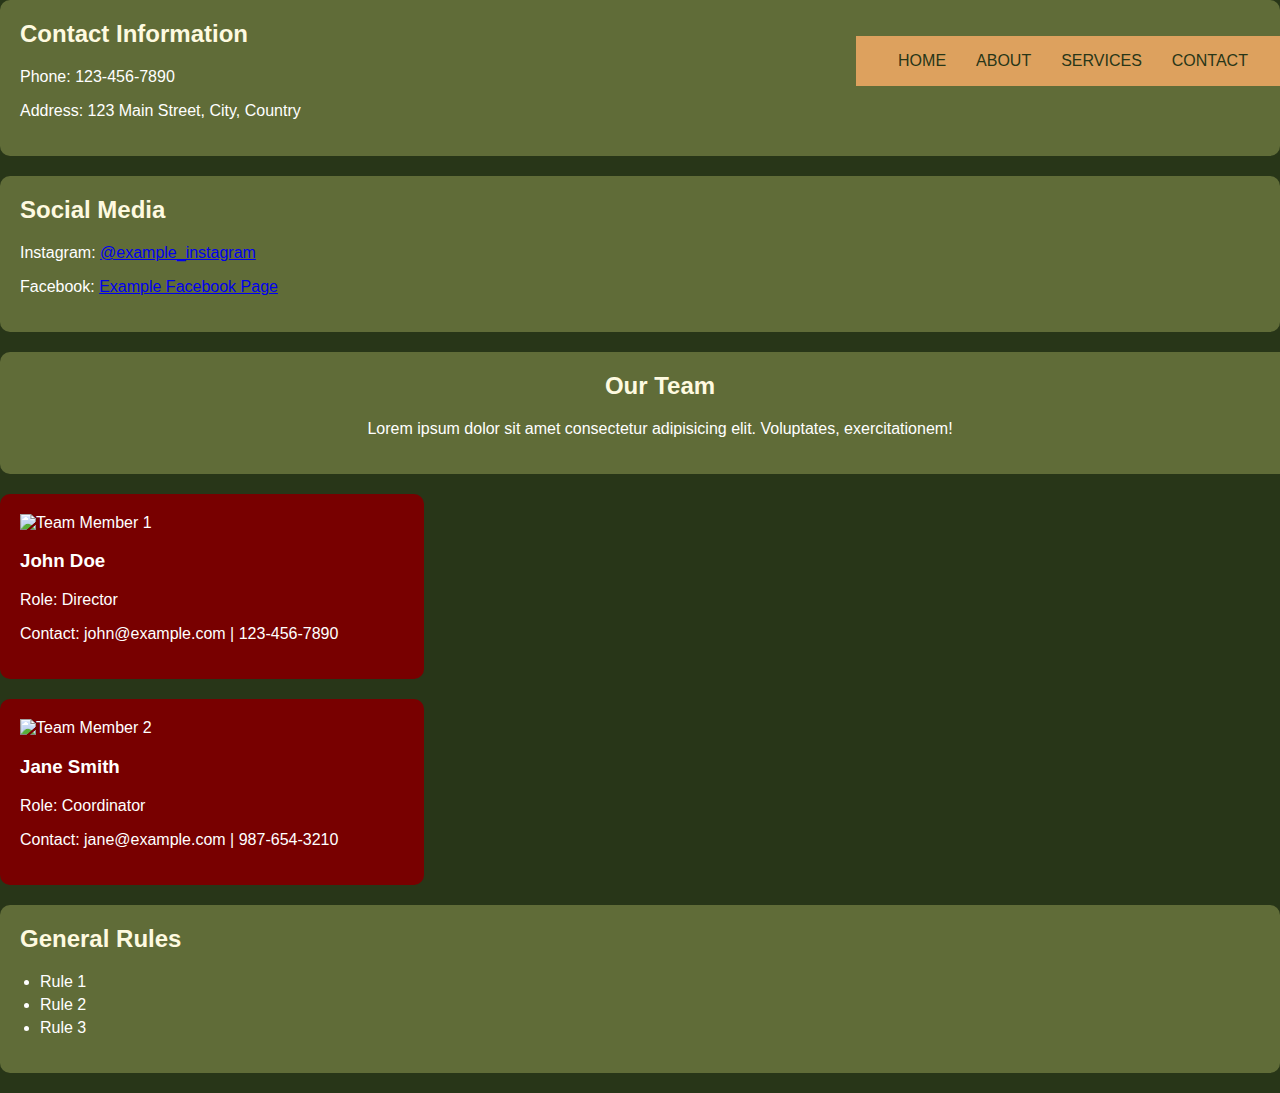
==== about.html @ 7e200e68 "Add files via upload" ====
<!DOCTYPE html>
<html lang="en">
<head>
    <meta charset="UTF-8">
    <meta name="viewport" content="width=device-width, initial-scale=1.0">
    <title>About Us</title>
    <link rel="stylesheet" href="aboutstyles.css">
</head>
<body>
    <ul class="navlist">
        <li><a href="index.html">Home</a></li>
        <li><a href="#">About</a></li>
        <li><a href="#">Services</a></li>
        <li><a href="#">Contact</a></li>
    </ul>

    <!-- Contact Information -->
    <section class="contact-info">
        <div class="box">
            <h2>Contact Information</h2>
            <p>Phone: 123-456-7890</p>
            <p>Address: 123 Main Street, City, Country</p>
        </div>
    </section>

    <!-- Social Media -->
    <section class="social-media">
        <div class="box">
            <h2>Social Media</h2>
            <p>Instagram: <a href="#">@example_instagram</a></p>
            <p>Facebook: <a href="#">Example Facebook Page</a></p>
        </div>
    </section>

    <!-- Team Members -->
    <section class="team">
        <div class="box description">
            <h2>Our Team</h2>
            <p>Lorem ipsum dolor sit amet consectetur adipisicing elit. Voluptates, exercitationem!</p>
        </div>
        <!-- Team member 1 -->
        <div class="box team-member left">
            <img src="team_member1.jpg" alt="Team Member 1">
            <h3>John Doe</h3>
            <p>Role: Director</p>
            <p>Contact: john@example.com | 123-456-7890</p>
        </div>
        <!-- Team member 2 -->
        <div class="box team-member right">
            <img src="team_member2.jpg" alt="Team Member 2">
            <h3>Jane Smith</h3>
            <p>Role: Coordinator</p>
            <p>Contact: jane@example.com | 987-654-3210</p>
        </div>
        <!-- Add more team members as needed -->
    </section>

    <!-- General Rules -->
    <section class="rules">
        <div class="box">
            <h2>General Rules</h2>
            <ul>
                <li>Rule 1</li>
                <li>Rule 2</li>
                <li>Rule 3</li>
                <!-- Add more rules as needed -->
            </ul>
        </div>
    </section>
</body>
</html>
---- aboutstyles.css ----
body {
  margin: 0;
  padding: 0;
  font-family: Arial, sans-serif;
  background-color: #283618;
  color: #fff;
}

.navlist {
  position: absolute; /* Absolute position */
  top: 20px; /* Align to the top */
  right: 0; /* Align to the right */
  background-color: #dda15e; /* Navbar background color */
  width: 30%;
  height: 50px;
  list-style-type: none; /* Remove default list style */
  display: flex;
  justify-content: center;
  align-items: center;
}

.navlist li {
  margin-right: 30px;
}

.navlist a {
  text-decoration: none; /* Remove underline from links */
  color: #283618; /* Link color */
  text-transform: uppercase;
}

.box {
  background-color: #606c38;
  padding: 20px;
  border-radius: 10px;
  margin-bottom: 20px;
}

.box h2 {
  margin-top: 0;
  color: #fefae0;
}

.team-member {
  width: 30%;
  background-color: #780000;
  border-radius: 10px;
  padding: 20px;
  margin-bottom: 20px;
}

.team-member.left {
  order: 1;
}

.team-member.right {
  order: 3;
}

.description {
  width: 100%;
  text-align: center;
}

.rules ul {
  padding-left: 20px;
}

.rules li {
  margin-bottom: 5px;
}
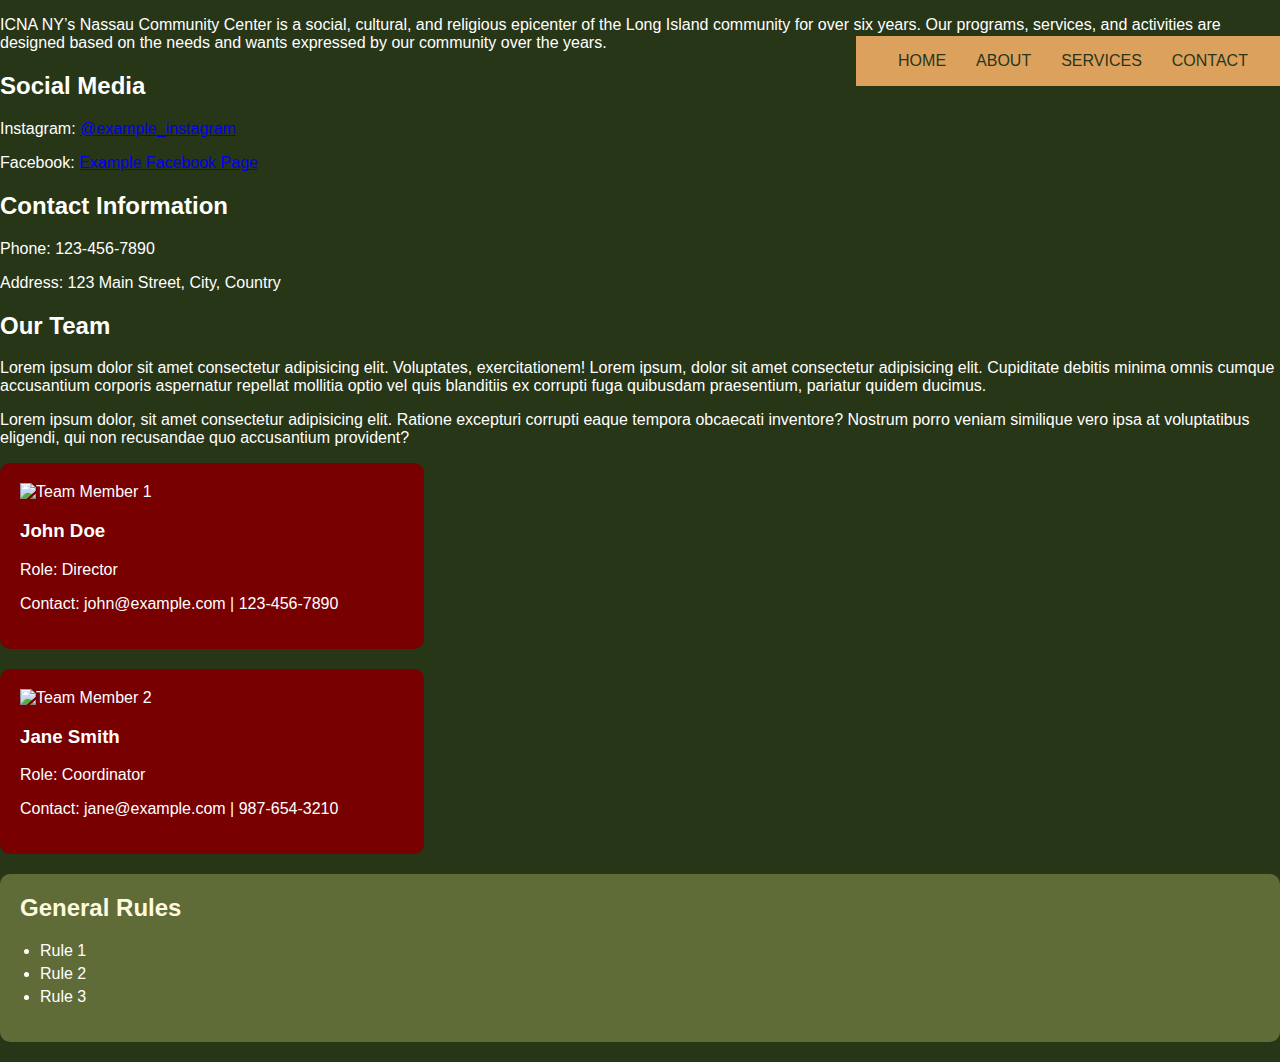
==== commit c030115f: "Update about.html" ====
--- a/about.html
+++ b/about.html
@@ -1,71 +1,91 @@
 <!DOCTYPE html>
 <html lang="en">
-<head>
-    <meta charset="UTF-8">
-    <meta name="viewport" content="width=device-width, initial-scale=1.0">
+  <head>
+    <meta charset="UTF-8" />
+    <meta name="viewport" content="width=device-width, initial-scale=1.0" />
     <title>About Us</title>
-    <link rel="stylesheet" href="aboutstyles.css">
-</head>
-<body>
+    <link rel="stylesheet" href="aboutstyles.css" />
+  </head>
+  <body>
     <ul class="navlist">
-        <li><a href="index.html">Home</a></li>
-        <li><a href="#">About</a></li>
-        <li><a href="#">Services</a></li>
-        <li><a href="#">Contact</a></li>
+      <li><a href="index.html">Home</a></li>
+      <li><a href="about.html">About</a></li>
+      <li><a href="#">Services</a></li>
+      <li><a href="#">Contact</a></li>
     </ul>
 
     <!-- Contact Information -->
-    <section class="contact-info">
-        <div class="box">
-            <h2>Contact Information</h2>
-            <p>Phone: 123-456-7890</p>
-            <p>Address: 123 Main Street, City, Country</p>
+
+    <div class="entire">
+      <section class="about">
+        <p class="textdescription">
+          ICNA NY’s Nassau Community Center is a social, cultural, and religious
+          epicenter of the Long Island community for over six years. Our
+          programs, services, and activities are designed based on the needs and
+          wants expressed by our community over the years.
+        </p>
+      </section>
+
+      <section class="contact">
+        <div class="contactbox1">
+          <h2>Social Media</h2>
+          <p>Instagram: <a href="#">@example_instagram</a></p>
+          <p>Facebook: <a href="#">Example Facebook Page</a></p>
         </div>
-    </section>
+        <div class="contactbox2">
+          <h2>Contact Information</h2>
+          <p>Phone: 123-456-7890</p>
+          <p>Address: 123 Main Street, City, Country</p>
+        </div>
+      </section>
 
-    <!-- Social Media -->
-    <section class="social-media">
-        <div class="box">
-            <h2>Social Media</h2>
-            <p>Instagram: <a href="#">@example_instagram</a></p>
-            <p>Facebook: <a href="#">Example Facebook Page</a></p>
-        </div>
-    </section>
-
-    <!-- Team Members -->
-    <section class="team">
-        <div class="box description">
-            <h2>Our Team</h2>
-            <p>Lorem ipsum dolor sit amet consectetur adipisicing elit. Voluptates, exercitationem!</p>
+      <section class="team">
+        <div class="teamdescription">
+          <h2>Our Team</h2>
+          <p>
+            Lorem ipsum dolor sit amet consectetur adipisicing elit. Voluptates,
+            exercitationem! Lorem ipsum, dolor sit amet consectetur adipisicing
+            elit. Cupiditate debitis minima omnis cumque accusantium corporis
+            aspernatur repellat mollitia optio vel quis blanditiis ex corrupti
+            fuga quibusdam praesentium, pariatur quidem ducimus.
+          </p>
+          <p>
+            Lorem ipsum dolor, sit amet consectetur adipisicing elit. Ratione
+            excepturi corrupti eaque tempora obcaecati inventore? Nostrum porro
+            veniam similique vero ipsa at voluptatibus eligendi, qui non
+            recusandae quo accusantium provident?
+          </p>
         </div>
         <!-- Team member 1 -->
         <div class="box team-member left">
-            <img src="team_member1.jpg" alt="Team Member 1">
-            <h3>John Doe</h3>
-            <p>Role: Director</p>
-            <p>Contact: john@example.com | 123-456-7890</p>
+          <img src="team_member1.jpg" alt="Team Member 1" />
+          <h3>John Doe</h3>
+          <p>Role: Director</p>
+          <p>Contact: john@example.com | 123-456-7890</p>
         </div>
         <!-- Team member 2 -->
         <div class="box team-member right">
-            <img src="team_member2.jpg" alt="Team Member 2">
-            <h3>Jane Smith</h3>
-            <p>Role: Coordinator</p>
-            <p>Contact: jane@example.com | 987-654-3210</p>
+          <img src="team_member2.jpg" alt="Team Member 2" />
+          <h3>Jane Smith</h3>
+          <p>Role: Coordinator</p>
+          <p>Contact: jane@example.com | 987-654-3210</p>
         </div>
         <!-- Add more team members as needed -->
-    </section>
+      </section>
 
-    <!-- General Rules -->
-    <section class="rules">
+      <!-- General Rules -->
+      <section class="rules">
         <div class="box">
-            <h2>General Rules</h2>
-            <ul>
-                <li>Rule 1</li>
-                <li>Rule 2</li>
-                <li>Rule 3</li>
-                <!-- Add more rules as needed -->
-            </ul>
+          <h2>General Rules</h2>
+          <ul>
+            <li>Rule 1</li>
+            <li>Rule 2</li>
+            <li>Rule 3</li>
+            <!-- Add more rules as needed -->
+          </ul>
         </div>
-    </section>
-</body>
+      </section>
+    </div>
+  </body>
 </html>
+
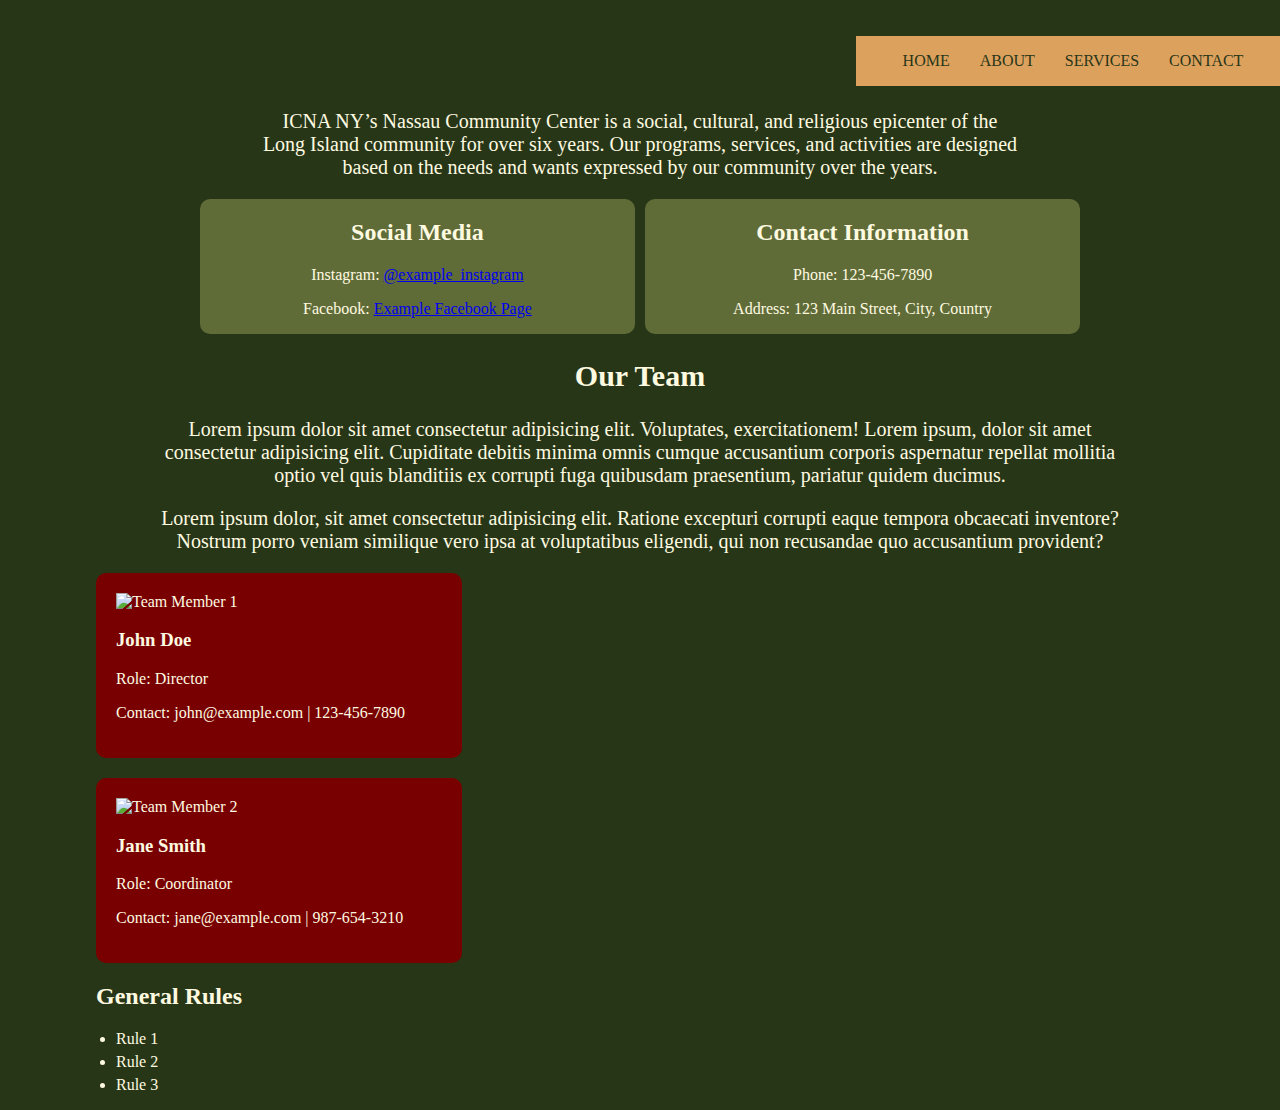
==== commit 01bd530a: "Update about.html" ====
--- a/about.html
+++ b/about.html
@@ -88,4 +88,3 @@
     </div>
   </body>
 </html>
-
--- a/aboutstyles.css
+++ b/aboutstyles.css
@@ -1,9 +1,8 @@
 body {
   margin: 0;
   padding: 0;
-  font-family: Arial, sans-serif;
   background-color: #283618;
-  color: #fff;
+  color: #fefae0;
 }
 
 .navlist {
@@ -29,18 +28,56 @@
   text-transform: uppercase;
 }
 
-.box {
-  background-color: #606c38;
-  padding: 20px;
-  border-radius: 10px;
-  margin-bottom: 20px;
+.entire {
+  /* background-color: purple; */
+  color: #fefae0; /* Text color */
+  width: 85%;
+  margin: 0 auto;
+  margin-top: 50px;
 }
 
-.box h2 {
-  margin-top: 0;
-  color: #fefae0;
+.about {
+  /* background-color: red; */
+  display: flex;
+  justify-content: center;
+  align-items: center;
+  width: 70%;
+  margin: 0 auto;
 }
 
+.textdescription {
+  text-align: center;
+  /* background-color: black; */
+  font-size: 20px;
+  /* width: 70%; */
+  margin-top: 60px;
+}
+
+.contact {
+  /* background-color: blue; */
+  display: flex;
+  justify-content: center;
+  align-items: center;
+}
+
+.contactbox1,
+.contactbox2 {
+  width: 40%;
+  background-color: #606c38;
+  border-radius: 10px;
+  text-align: center;
+}
+.contactbox1 {
+  margin-right: 10px; /* Adjust the gap as needed */
+}
+
+.teamdescription {
+  text-align: center;
+  /* background-color: black; */
+  font-size: 20px;
+  width: 90%;
+  margin: 10px auto;
+}
 .team-member {
   width: 30%;
   background-color: #780000;
@@ -69,3 +106,4 @@
 .rules li {
   margin-bottom: 5px;
 }
+
